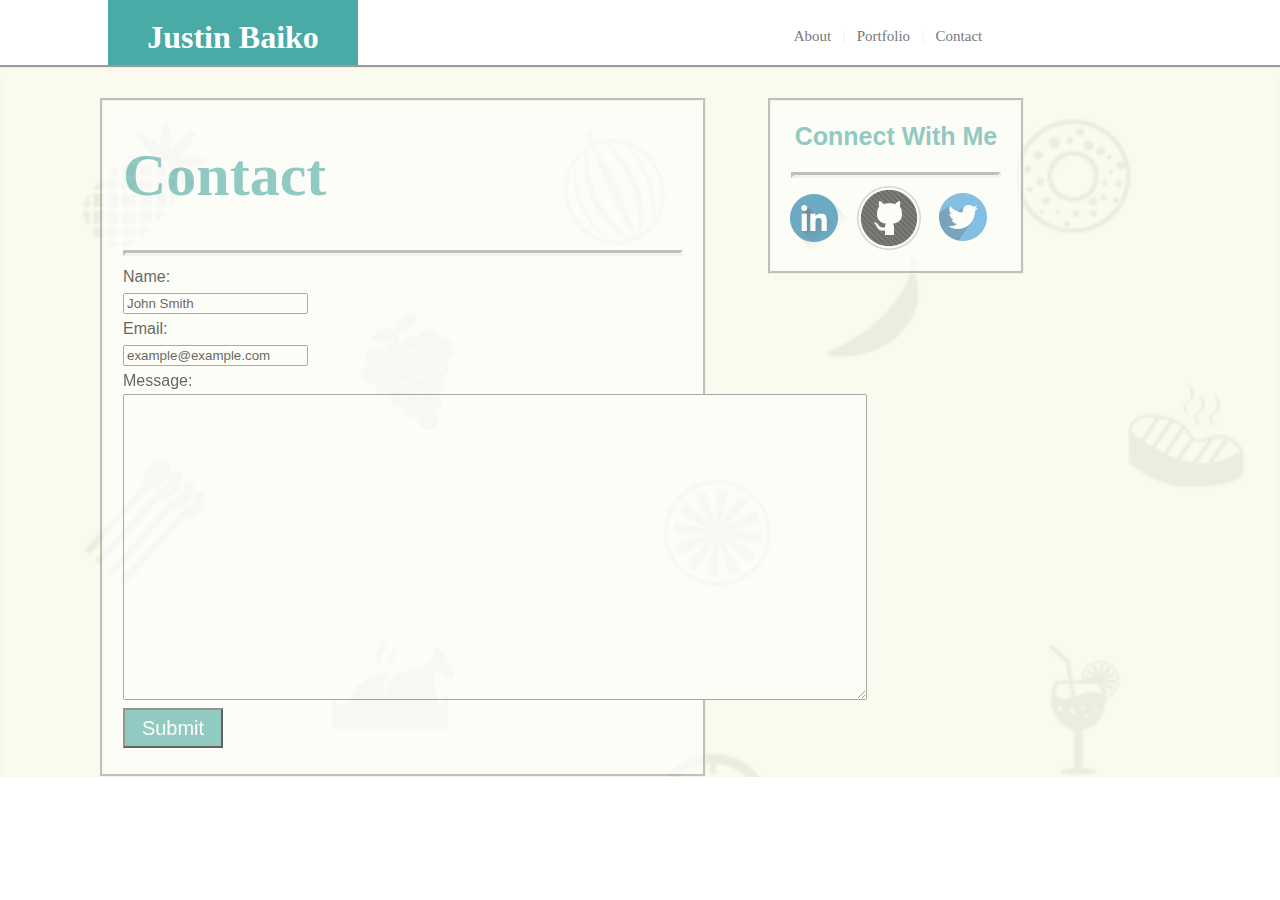
==== contact.html @ 013d7683 "added contact form" ====
<!DOCTYPE html>
<html>
<head>
    
    
	<title>Justin Baiko's Portfolio</title>
	<link rel="stylesheet" href="assets/css/style.css">
</head>
 

<body>
    
    <div>
    <!--Top Menu Bar -->
	<section>
        
        <header>
            <div class="header">
                <h1>Justin Baiko</h1>
            </div>

            
            <!-- Navigation bar.-->
            <div class="nav">
                <a class="nav-text" href="index.html">
                    <div title="About" style="display:inline-block">About</div>
                </a>
                <span style="color:#f1f1f1">&nbsp;&nbsp;|&nbsp;&nbsp;</span>
                <a class="nav-text" href="portfolio.html">
                <div title="Portfolio" style="display:inline-block">Portfolio</div>
                </a>
                <span style="color:#f1f1f1">&nbsp;&nbsp;|&nbsp;&nbsp;</span>
                <a class="nav-text" href="contact.html">
                    <div title="Contact" style="display:inline-block">Contact</div>
                </a>
            </div>
        </header>
        
	</section>
	
    
    <!-- Background -->
    <section>
        <div class="bg">
            <!-- Background Left Section -->
            <div class="bg-section">
                
                <h1 class="dark-text">
                    Contact
                </h1>
                
                
                <hr class="fixed-line">
                
                
                <form action="action_page.php" style="margin-left:20px;font-family:'Arial', 'Helvetica Neue', Helvetica, sans-serif;line-height:26px" id="contact">
                  Name:<br>
                  <input type="text" name="name" value="John Smith" width="50">
                  <br>
                  Email:<br>
                  <input type="text" name="email" value="example@example.com">
                  <br>Message:<br>
                  <textarea name="comment" form="contact" rows="20" cols="90"></textarea>
                  <br>
                   <input type="submit" value="Submit" class="submit-button">
                  <br><br>
                </form>
                
                
            </div>
            
            
        </div>
    </section>
    
    <!-- Connect With Me -->
    <section>
            <div class="aside">
                
                <h2 class="aside-title">
                    Connect With Me
                </h2>
                
                <hr class="fixed-line">
                
                <a href="https://www.linkedin.com/in/justin-baiko-33a14a1b?trk=nav_responsive_tab_profile">
                    <img title="linkedin" class="aside-pic" src="assets/images/linkedin.png" alt="linkedin">
                </a>
                <a href="https://www.github.com/yaboybakes">
                    <img title="github" class="aside-pic" style="margin-right:8px" src="assets/images/github.png" alt="github">
                </a>
                <a href="https://www.twitter.com/higherconcious">
                    <img title="twitter" style="margin-top: 7px; margin-left: 10px" class="aside-pic" src="assets/images/twitter.png" alt="twitter">
                </a>
                
                
            </div>
    </section>
    </div>
    
    
        
    
    
	
		
			
    

		
	
	

</body>
</html>
---- assets/css/style.css ----
.header{
			float: left;
			background-color: #4aaaa5;
			color: #ffffff;
			font-family: 'Georgia', Times, Times New Roman, serif;
			width: 250px;
			position: relative;
			text-align: center;
			left: 100px;
            margin-top: -10px;
            
		}
        
		div.nav{
			float: left;
			background-color: #ffffff;
			color: #cccccc;
			font-family: 'Georgia', Times, Times New Roman, serif;
			position: fixed;
			text-align: center;
			font-size: 15px;
			width: 300px;
			margin-top: 20px;
            margin-left: 730px;
		}
        
		div.bg {
			position: absolute;
			margin-top: 57px;
			left: 0px;
			width: 100%;
			height: auto;
			background-image: url("/assets/images/restaurant_icons.png");
    		border-top-style: groove; 
    		-webkit-background-size: cover;
    		-moz-background-size: cover;
    		-o-background-size: cover;
    		background-size: cover;
		}
        
		.bg-section {
			background-color: white;
			border: groove;
			width: 600px;
			height: auto;
			margin-top: 30px;
            margin-left: 100px;
            opacity: 0.6;
            
		}
        
        .dark-text {
            margin-left: 20px;
            font-size: 60px;
            color: #4aaaa5;
            opacity: 1;
        }
        
        .fixed-line {
            margin-left: 20px;
            margin-right: 20px;
            margin-top: 1px;
            border: inset;
            color: gainsboro;
        }
        
        .penguin {
            height: 150px;
            width: 250px;
            margin-left: 20px;
            float: left;
            border: groove;
            margin-right: 20px;
        }
        
        .aside {
            background-color: white;
            border: groove;
            float: left;
            opacity: 0.6;
            width: 250px;
            height: 170px;
            margin-top: 90px;
            margin-left: 760px;
            position: fixed;
        }
        /*
        .penguin:hover {
            position:relative;
            top:-25px;
            left:-35px;
            width:500px;
            height:auto;
            display:block;
            z-index:999;
        }
        */
          
        .nav-text:link, .nav-text:visited {
            background-color: white;
            color: #777777;
            padding: 5px px;
            text-align: center;
            text-decoration: none;
            display: inline-block;
        }


        .nav-text:hover, .nav-text:active {
            background-color: #4aaaa5;
            color: white;
            border-radius: 30%;
        }
        
        
        .aside-title {
            font-family: 'Arial', 'Helvetica Neue', Helvetica, sans-serif;
            font-size:25px;
            text-align: center;
            color: #4aaaa5;
        }
        
        .aside-pic {
            margin-left: 11px;
            float:left;
        }
        
        .pquote {
			float: left;
			width: 300px;
			background: url(/assets/images/quote.png) top left no-repeat;
            background-size: 370px 120px; 
            background-position: 2px 20px;
			color: #777777;
			font-size: 26px;
			line-height: 0.9;
			font-style: italic;
			padding: 30px;
            margin-top: 50px;
		}
        
		blockquote {
			margin: 4px;
		}
        
		.pquote p:first-letter {
			font-size: 39px;
			font-weight: bold;
		}

        .mytext {
            width: 300px;
        }
        
        .submit-button {
            width: 100px;
            height: 40px;
            background-color: #4aaaa5;
            color: white;
            font-size: 20px;
        }
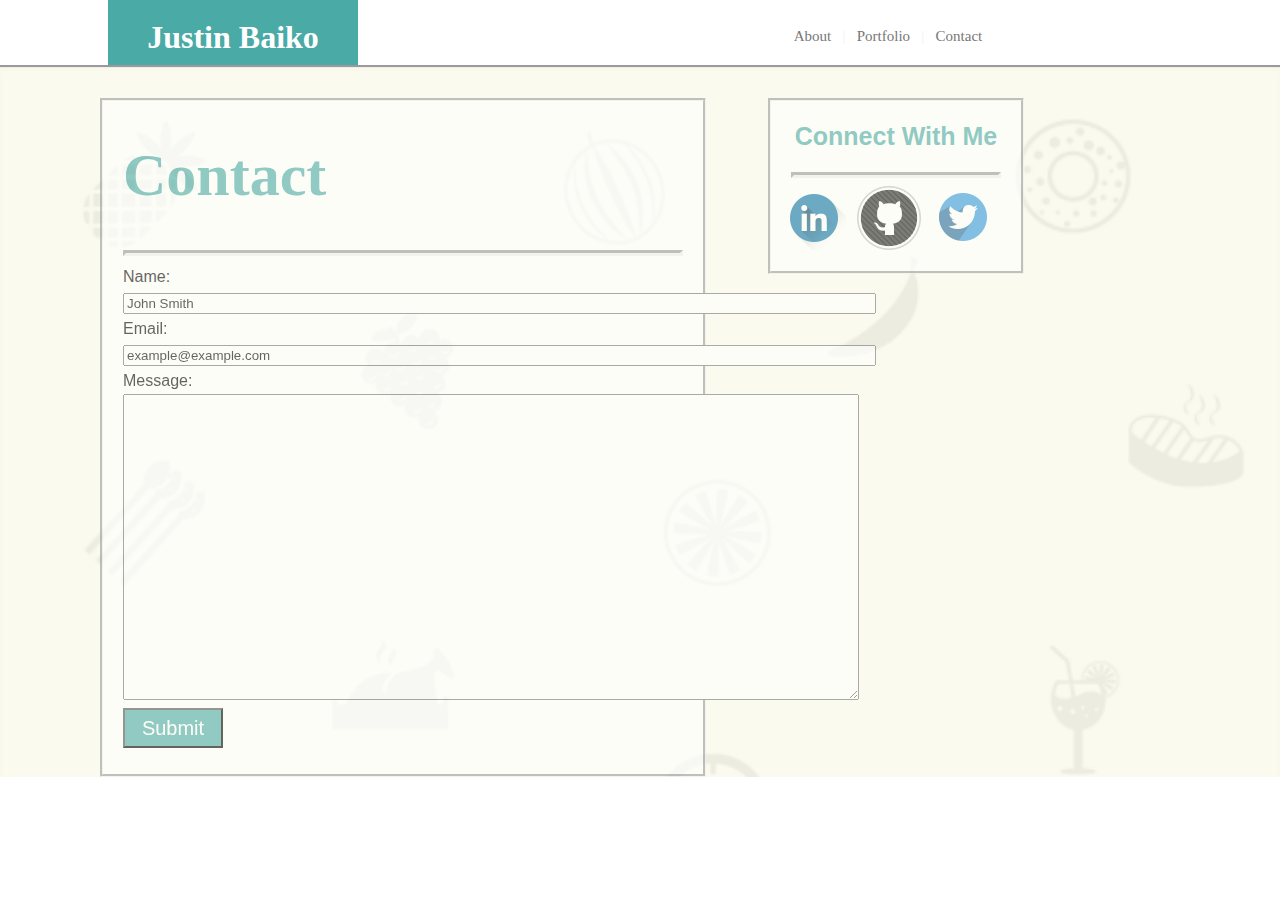
==== commit 5eb5d194: "heroku?" ====
--- a/contact.html
+++ b/contact.html
@@ -55,12 +55,12 @@
                 
                 <form action="action_page.php" style="margin-left:20px;font-family:'Arial', 'Helvetica Neue', Helvetica, sans-serif;line-height:26px" id="contact">
                   Name:<br>
-                  <input type="text" name="name" value="John Smith" width="50">
+                  <input type="text" name="name" value="John Smith" size="91">
                   <br>
                   Email:<br>
-                  <input type="text" name="email" value="example@example.com">
+                  <input type="text" name="email" value="example@example.com" size="91">
                   <br>Message:<br>
-                  <textarea name="comment" form="contact" rows="20" cols="90"></textarea>
+                  <textarea name="comment" form="contact" rows="20" cols="89"></textarea>
                   <br>
                    <input type="submit" value="Submit" class="submit-button">
                   <br><br>
--- a/assets/css/style.css
+++ b/assets/css/style.css
@@ -84,17 +84,6 @@
             margin-left: 760px;
             position: fixed;
         }
-        /*
-        .penguin:hover {
-            position:relative;
-            top:-25px;
-            left:-35px;
-            width:500px;
-            height:auto;
-            display:block;
-            z-index:999;
-        }
-        */
           
         .nav-text:link, .nav-text:visited {
             background-color: white;
@@ -158,4 +147,23 @@
             background-color: #4aaaa5;
             color: white;
             font-size: 20px;
+        }
+
+        .portfolio-image { 
+           position: relative; 
+           width: 250px; /* for IE 6 */
+           margin-left:20px;
+           float: left;
+        }
+
+        .portfolio-image h3 { 
+           position: absolute; 
+           top: 180px; 
+           left: 0; 
+           width: 250px;
+           height: 40px;
+           background-color: #4aaaa5;
+           text-align: center;
+           color:white;
+           font-family: 'Arial', 'Helvetica Neue', Helvetica, sans-serif;
         }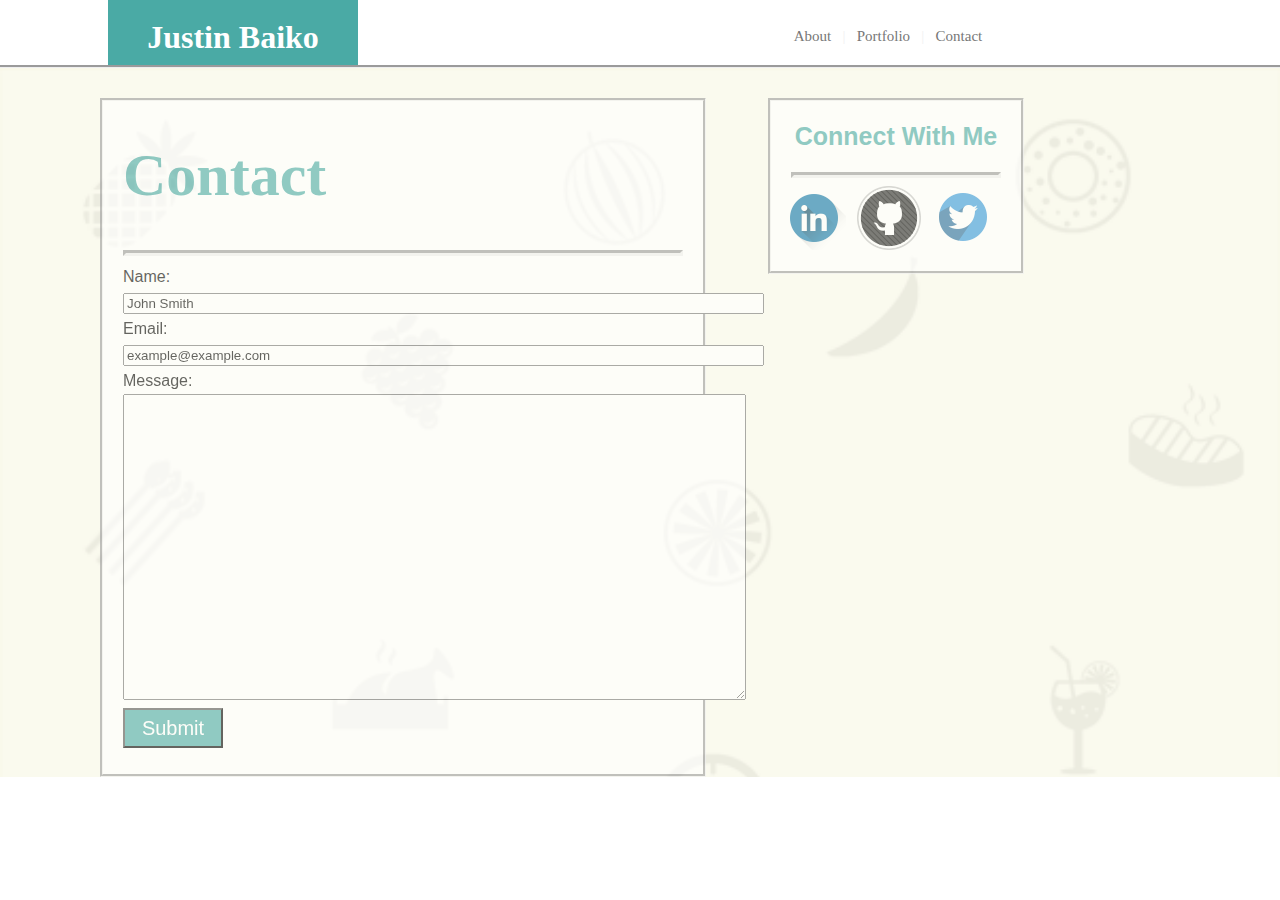
==== commit 475373f4: "test" ====
--- a/contact.html
+++ b/contact.html
@@ -55,12 +55,12 @@
                 
                 <form action="action_page.php" style="margin-left:20px;font-family:'Arial', 'Helvetica Neue', Helvetica, sans-serif;line-height:26px" id="contact">
                   Name:<br>
-                  <input type="text" name="name" value="John Smith" size="91">
+                  <input type="text" name="name" value="John Smith" size="77">
                   <br>
                   Email:<br>
-                  <input type="text" name="email" value="example@example.com" size="91">
+                  <input type="text" name="email" value="example@example.com" size="77">
                   <br>Message:<br>
-                  <textarea name="comment" form="contact" rows="20" cols="89"></textarea>
+                  <textarea name="comment" form="contact" rows="20" cols="75"></textarea>
                   <br>
                    <input type="submit" value="Submit" class="submit-button">
                   <br><br>
--- a/assets/css/style.css
+++ b/assets/css/style.css
@@ -149,19 +149,20 @@
             font-size: 20px;
         }
 
-        .portfolio-image { 
+        .bg-section.portfolio-image { 
+           margin: 10px;
            position: relative; 
-           width: 250px; /* for IE 6 */
+           width: 200px; /* for IE 6 */
            margin-left:20px;
-           float: left;
+           height: 200px;
         }
 
-        .portfolio-image h3 { 
+        .portfolio-image.h3 { 
            position: absolute; 
-           top: 180px; 
+           top: 200px; 
            left: 0; 
            width: 250px;
-           height: 40px;
+           height: 400px;
            background-color: #4aaaa5;
            text-align: center;
            color:white;
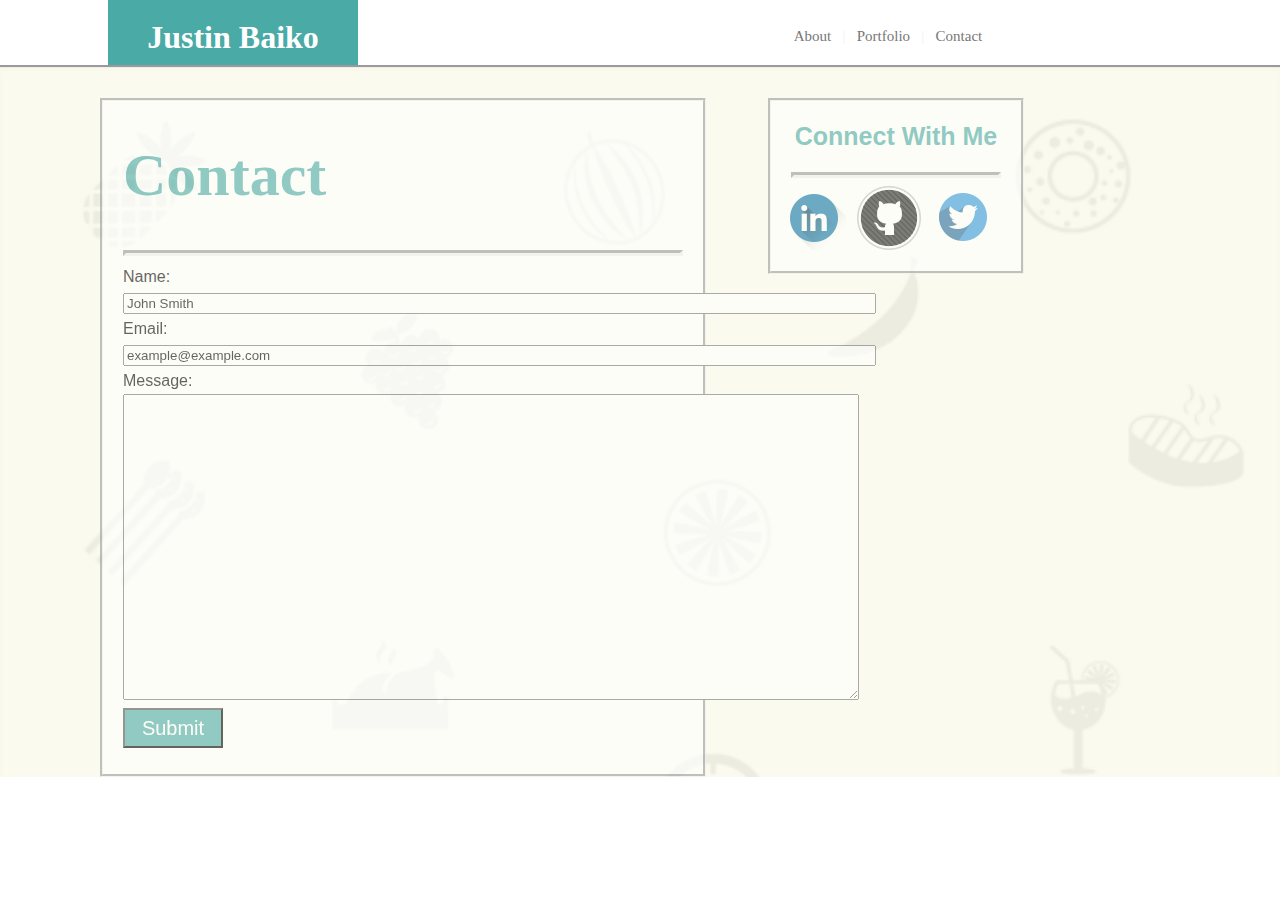
==== commit db7750f9: "fixed contact form" ====
--- a/contact.html
+++ b/contact.html
@@ -55,12 +55,12 @@
                 
                 <form action="action_page.php" style="margin-left:20px;font-family:'Arial', 'Helvetica Neue', Helvetica, sans-serif;line-height:26px" id="contact">
                   Name:<br>
-                  <input type="text" name="name" value="John Smith" size="77">
+                  <input type="text" name="name" value="John Smith" size="91">
                   <br>
                   Email:<br>
-                  <input type="text" name="email" value="example@example.com" size="77">
+                  <input type="text" name="email" value="example@example.com" size="91">
                   <br>Message:<br>
-                  <textarea name="comment" form="contact" rows="20" cols="75"></textarea>
+                  <textarea name="comment" form="contact" rows="20" cols="89"></textarea>
                   <br>
                    <input type="submit" value="Submit" class="submit-button">
                   <br><br>
--- a/assets/css/style.css
+++ b/assets/css/style.css
@@ -149,22 +149,49 @@
             font-size: 20px;
         }
 
-        .bg-section.portfolio-image { 
-           margin: 10px;
-           position: relative; 
-           width: 200px; /* for IE 6 */
-           margin-left:20px;
-           height: 200px;
+        .bg pictures{
+            float:left;
+            position:relative;
+            z-index:1;
         }
 
-        .portfolio-image.h3 { 
-           position: absolute; 
-           top: 200px; 
-           left: 0; 
-           width: 250px;
-           height: 400px;
-           background-color: #4aaaa5;
-           text-align: center;
-           color:white;
-           font-family: 'Arial', 'Helvetica Neue', Helvetica, sans-serif;
-        }+        .pictures-right{
+            float: right;
+            position:relative;
+            margin-right: 40px;
+        }
+
+        .title-wrap{
+            width: 250px;
+            height: 50px;
+            position: absolute;
+            margin-left: 40px;
+            bottom: 15px;
+            z-index: 1;
+            background-color: #4aaaa5;
+        }
+
+        .title-wrap h1{
+            color:#ffffff;
+            margin: 12px 12px;
+            text-align: center;
+            z-index:2;
+        }
+
+        .title-wrap-right{
+            width: 250px;
+            height: 50px;
+            position: absolute;
+            bottom: 15px;
+            z-index: 1;
+            margin-left:20px;
+            background-color: #4aaaa5;
+        }
+
+        .title-wrap-right h1{
+            color:#ffffff;
+            margin: 12px 12px;
+            text-align: center;
+        }
+        
+
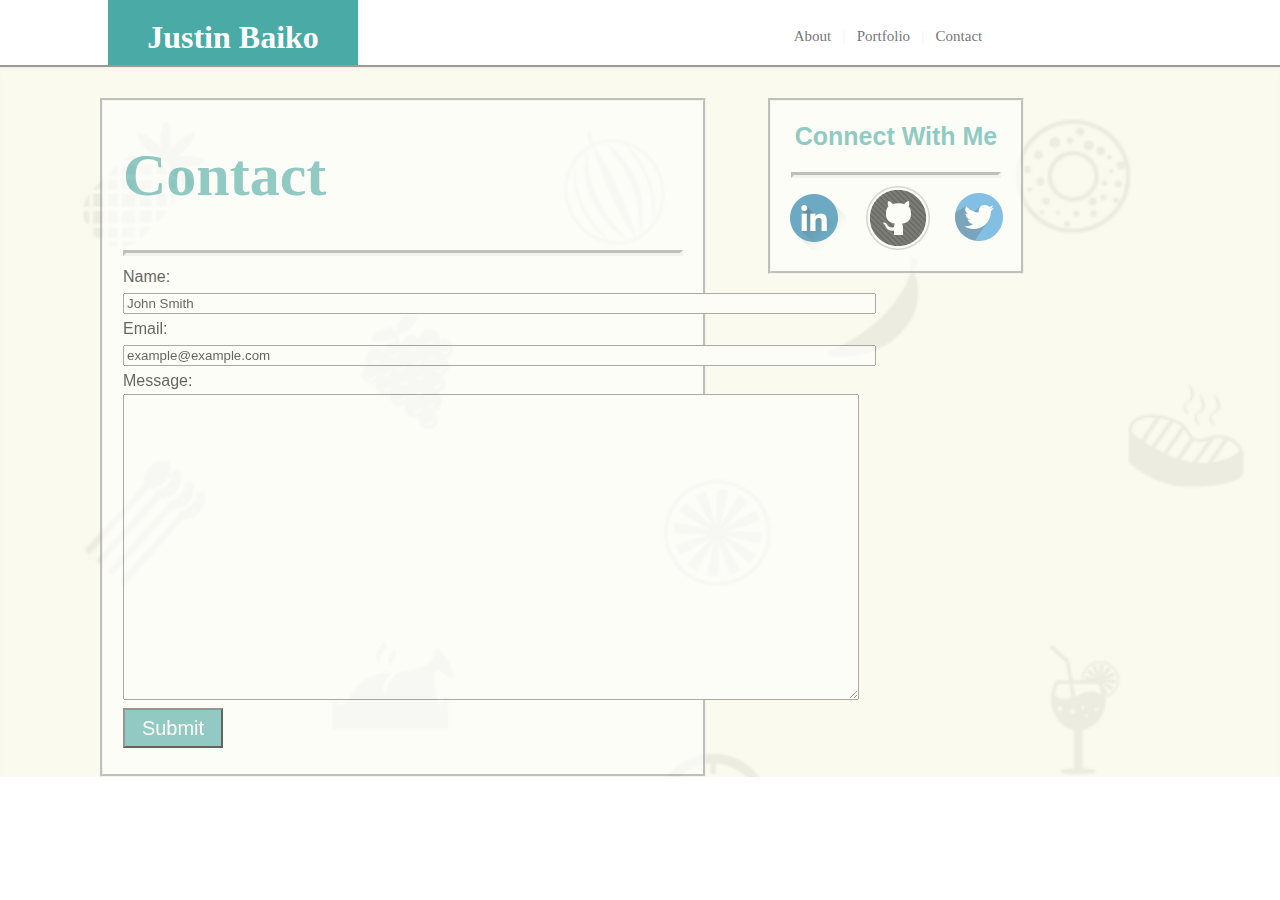
==== commit 8c6ec4ec: "contact spacing" ====
--- a/contact.html
+++ b/contact.html
@@ -87,10 +87,10 @@
                     <img title="linkedin" class="aside-pic" src="assets/images/linkedin.png" alt="linkedin">
                 </a>
                 <a href="https://www.github.com/yaboybakes">
-                    <img title="github" class="aside-pic" style="margin-right:8px" src="assets/images/github.png" alt="github">
+                    <img title="github" class="aside-pic" style="margin-left:20px;margin-right:2px" src="assets/images/github.png" alt="github">
                 </a>
                 <a href="https://www.twitter.com/higherconcious">
-                    <img title="twitter" style="margin-top: 7px; margin-left: 10px" class="aside-pic" src="assets/images/twitter.png" alt="twitter">
+                    <img title="twitter" style="margin-top: 7px; margin-left: 23px" class="aside-pic" src="assets/images/twitter.png" alt="twitter">
                 </a>
                 
                 
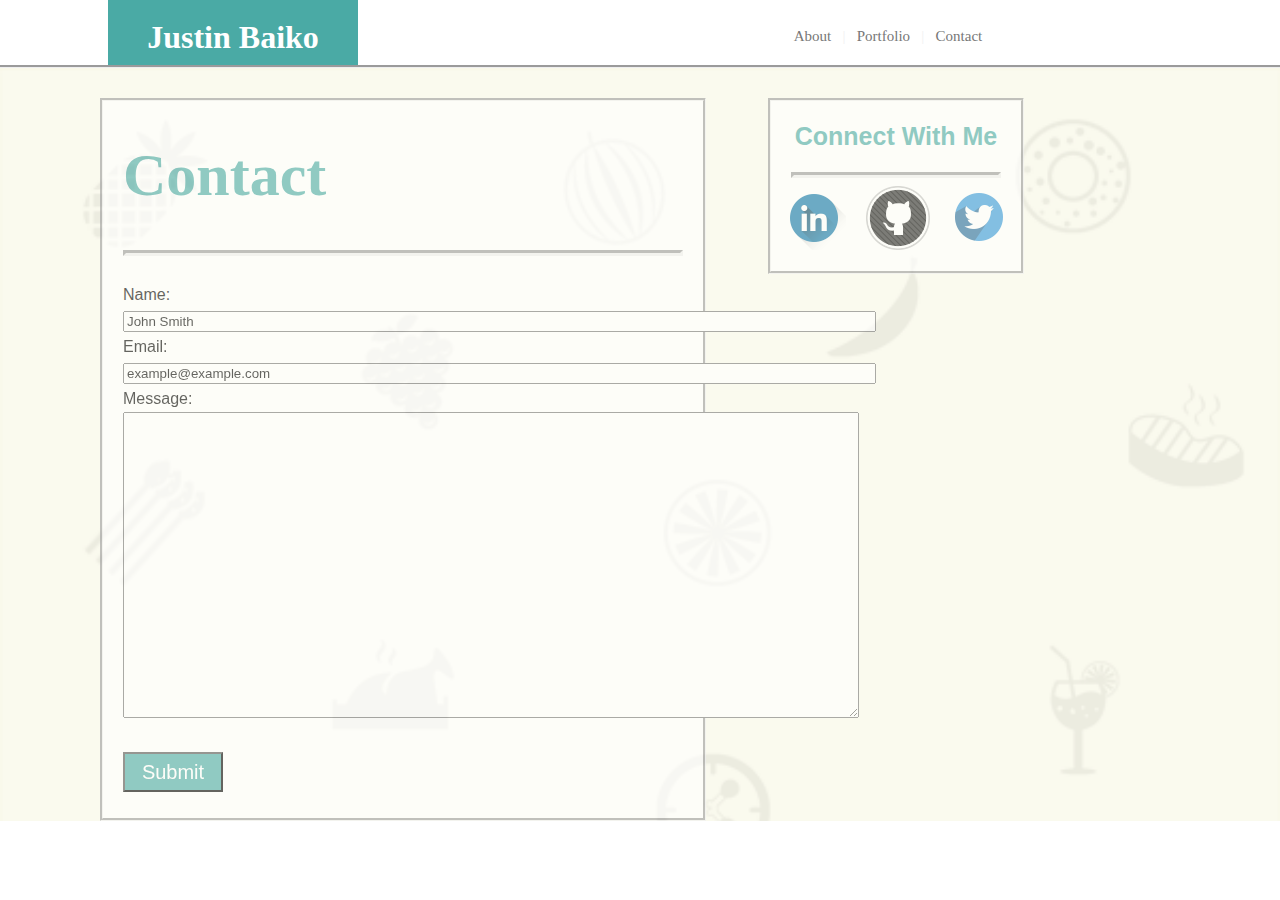
==== commit 6aea177d: "fixed bg issue" ====
--- a/contact.html
+++ b/contact.html
@@ -51,6 +51,8 @@
                 
                 
                 <hr class="fixed-line">
+                <br>
+                
                 
                 
                 <form action="action_page.php" style="margin-left:20px;font-family:'Arial', 'Helvetica Neue', Helvetica, sans-serif;line-height:26px" id="contact">
@@ -61,7 +63,7 @@
                   <input type="text" name="email" value="example@example.com" size="91">
                   <br>Message:<br>
                   <textarea name="comment" form="contact" rows="20" cols="89"></textarea>
-                  <br>
+                  <br><br>
                    <input type="submit" value="Submit" class="submit-button">
                   <br><br>
                 </form>
@@ -97,19 +99,7 @@
             </div>
     </section>
     </div>
-    
-    
-        
-    
-    
-	
-		
-			
-    
 
-		
-	
-	
 
 </body>
 </html>--- a/assets/css/style.css
+++ b/assets/css/style.css
@@ -1,8 +1,8 @@
-.header{
+        .header{
 			float: left;
 			background-color: #4aaaa5;
 			color: #ffffff;
-			font-family: 'Georgia', Times, Times New Roman, serif;
+			font-family: 'Georgia', 'Times', 'Times New Roman', serif;
 			width: 250px;
 			position: relative;
 			text-align: center;
@@ -15,7 +15,7 @@
 			float: left;
 			background-color: #ffffff;
 			color: #cccccc;
-			font-family: 'Georgia', Times, Times New Roman, serif;
+			font-family: 'Georgia', 'Times', 'Times New Roman', serif;
 			position: fixed;
 			text-align: center;
 			font-size: 15px;
@@ -24,7 +24,7 @@
             margin-left: 730px;
 		}
         
-		div.bg {
+		.bg {
 			position: absolute;
 			margin-top: 57px;
 			left: 0px;
@@ -103,7 +103,7 @@
         
         
         .aside-title {
-            font-family: 'Arial', 'Helvetica Neue', Helvetica, sans-serif;
+            font-family: 'Arial', 'Helvetica Neue', 'Helvetica', sans-serif;
             font-size:25px;
             text-align: center;
             color: #4aaaa5;
@@ -195,3 +195,30 @@
         }
         
 
+
+        .first {
+            width: 250px;
+            height: 50px;
+            bottom: 9px;
+            z-index: 1;
+            background-color: #4aaaa5;
+            text-align:center;
+            line-height: 50px;
+            color:white;
+            margin-top: -538px;
+            position: relative;
+        }
+
+        .second {
+            width: 250px;
+            height: 50px;
+            bottom: 9px;
+            z-index: 1;
+            background-color: #4aaaa5;
+            text-align:center;
+            line-height: 50px;
+            color:white;
+            margin-top: -266px;
+            position: relative;
+            float:left;
+        }
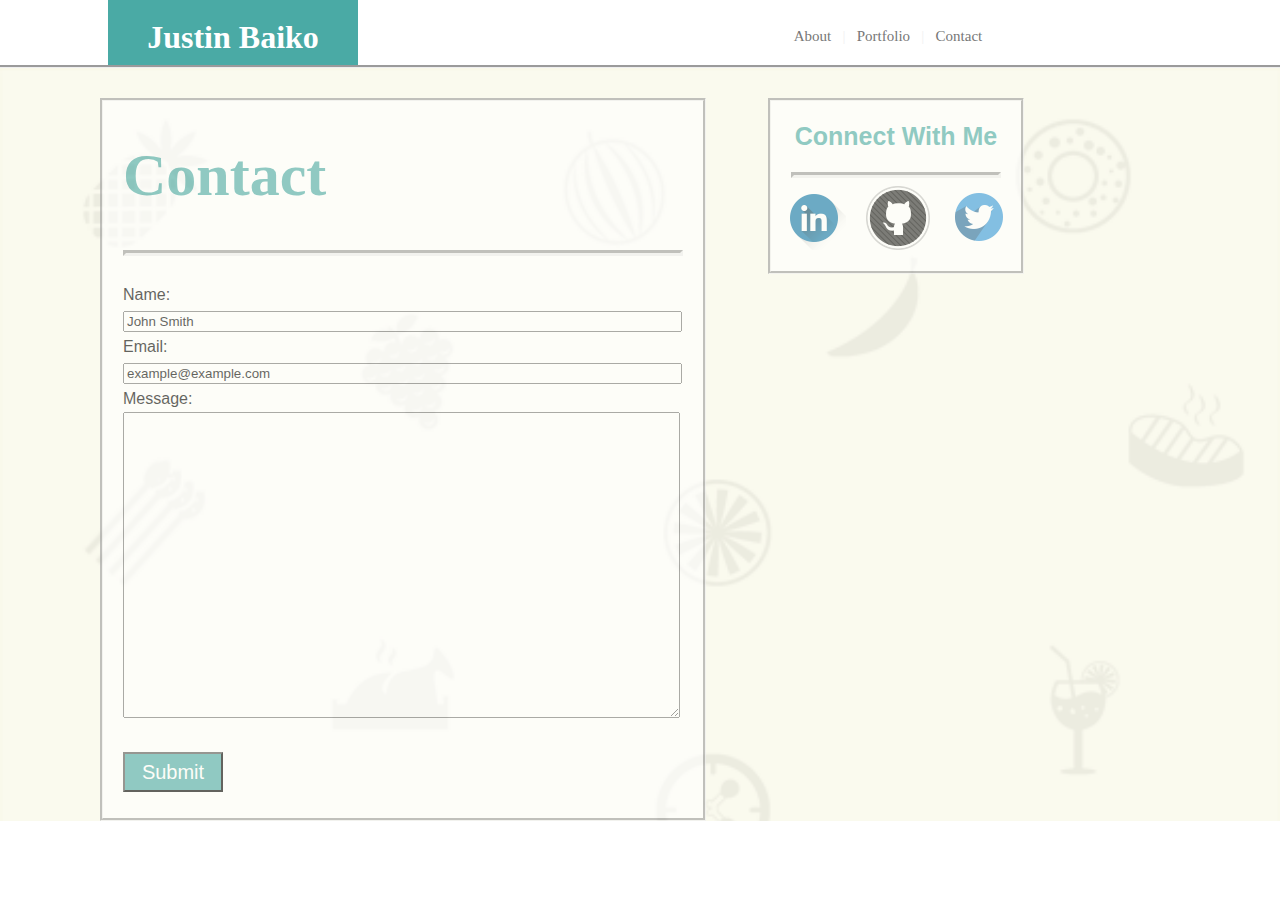
==== commit 3d61fbdd: "fixed safari" ====
--- a/contact.html
+++ b/contact.html
@@ -53,16 +53,14 @@
                 <hr class="fixed-line">
                 <br>
                 
-                
-                
                 <form action="action_page.php" style="margin-left:20px;font-family:'Arial', 'Helvetica Neue', Helvetica, sans-serif;line-height:26px" id="contact">
                   Name:<br>
-                  <input type="text" name="name" value="John Smith" size="91">
+                  <input type="text" name="name" value="John Smith">
                   <br>
                   Email:<br>
-                  <input type="text" name="email" value="example@example.com" size="91">
+                  <input type="text" name="email" value="example@example.com">
                   <br>Message:<br>
-                  <textarea name="comment" form="contact" rows="20" cols="89"></textarea>
+                  <textarea name="comment" form="contact" rows="20"></textarea>
                   <br><br>
                    <input type="submit" value="Submit" class="submit-button">
                   <br><br>
--- a/assets/css/style.css
+++ b/assets/css/style.css
@@ -222,3 +222,11 @@
             position: relative;
             float:left;
         }
+
+        input {
+            width: 95%;
+        }
+
+        textarea {
+            width:95%;
+        }
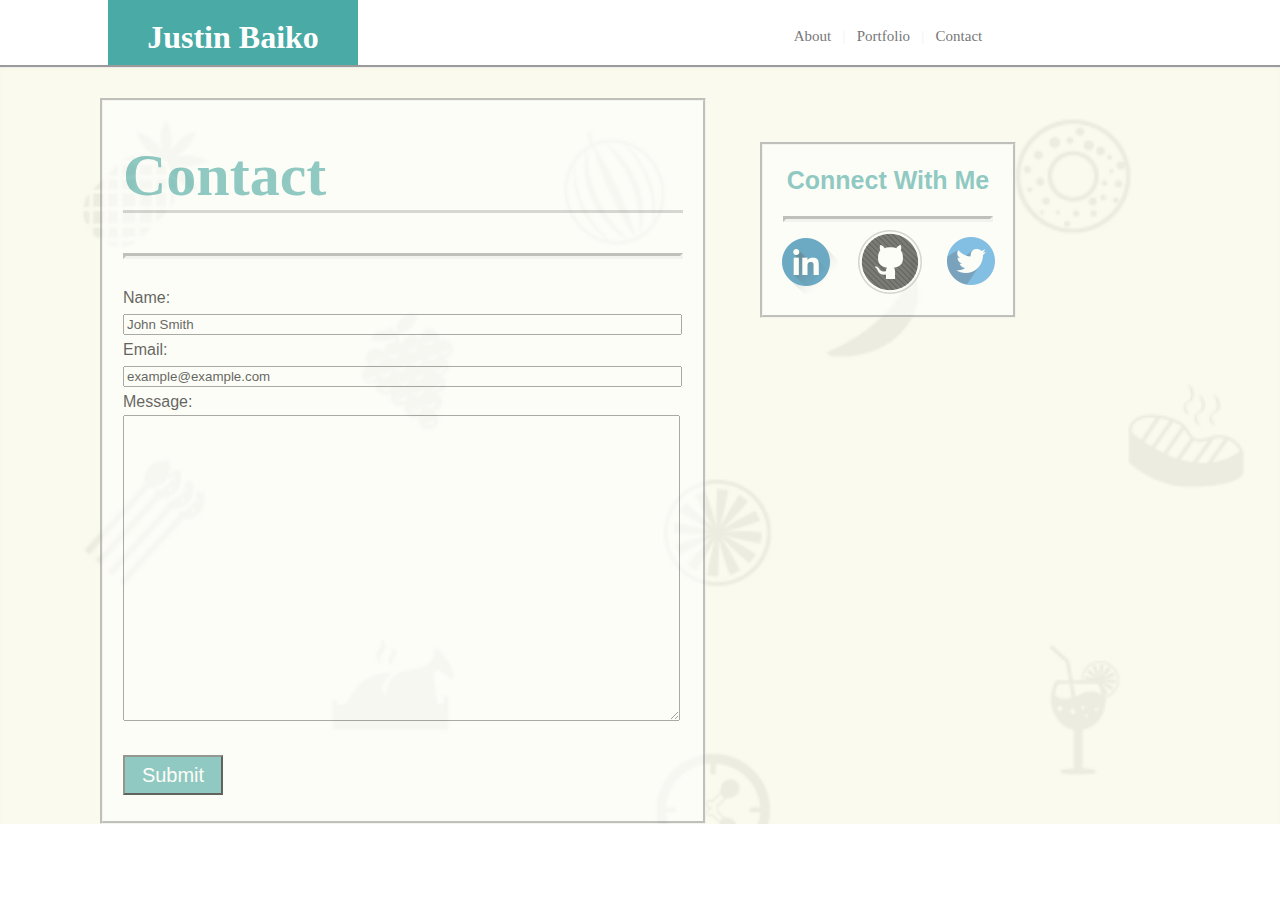
==== commit 1165bf8d: "media queries finished" ====
--- a/contact.html
+++ b/contact.html
@@ -10,74 +10,62 @@
 
 <body>
     
-    <div>
     <!--Top Menu Bar -->
-	<section>
-        
-        <header>
-            <div class="header">
+    <header>
+            <div class="header" id="header">
                 <h1>Justin Baiko</h1>
             </div>
 
             
             <!-- Navigation bar.-->
-            <div class="nav">
-                <a class="nav-text" href="index.html">
+            <div class="nav" id="nav-id">
+                <a class="nav-text" href="index.html" id="nav-text">
                     <div title="About" style="display:inline-block">About</div>
                 </a>
                 <span style="color:#f1f1f1">&nbsp;&nbsp;|&nbsp;&nbsp;</span>
-                <a class="nav-text" href="portfolio.html">
+                <a class="nav-text" href="portfolio.html" id="nav-text">
                 <div title="Portfolio" style="display:inline-block">Portfolio</div>
                 </a>
                 <span style="color:#f1f1f1">&nbsp;&nbsp;|&nbsp;&nbsp;</span>
-                <a class="nav-text" href="contact.html">
+                <a class="nav-text" href="contact.html" id="nav-text">
                     <div title="Contact" style="display:inline-block">Contact</div>
                 </a>
             </div>
         </header>
         
-	</section>
-	
-    
     <!-- Background -->
-    <section>
-        <div class="bg">
-            <!-- Background Left Section -->
-            <div class="bg-section">
+    <div class="bg">
+        <!-- Background Left Section -->
+        <div class="bg-section" id="bg-section-id">
+
+            <h1 class="dark-text">
+                Contact
+            </h1>
+
+
+            <hr class="fixed-line">
+            <br>
+
+            <form action="action_page.php" style="margin-left:20px;font-family:'Arial', 'Helvetica Neue', Helvetica, sans-serif;line-height:26px" id="contact">
+              Name:<br>
+              <input type="text" name="name" value="John Smith">
+              <br>
+              Email:<br>
+              <input type="text" name="email" value="example@example.com">
+              <br>Message:<br>
+              <textarea name="comment" form="contact" rows="20"></textarea>
+              <br><br>
+               <input type="submit" value="Submit" class="submit-button">
+              <br><br>
+            </form>
+
+
+</div>
+            
+    <!-- Connect With Me --> 
+    <div class="aside" id="aside-id2">
                 
-                <h1 class="dark-text">
-                    Contact
-                </h1>
-                
-                
-                <hr class="fixed-line">
-                <br>
-                
-                <form action="action_page.php" style="margin-left:20px;font-family:'Arial', 'Helvetica Neue', Helvetica, sans-serif;line-height:26px" id="contact">
-                  Name:<br>
-                  <input type="text" name="name" value="John Smith">
-                  <br>
-                  Email:<br>
-                  <input type="text" name="email" value="example@example.com">
-                  <br>Message:<br>
-                  <textarea name="comment" form="contact" rows="20"></textarea>
-                  <br><br>
-                   <input type="submit" value="Submit" class="submit-button">
-                  <br><br>
-                </form>
-                
-                
-            </div>
-            
-            
-        </div>
-    </section>
-    
-    <!-- Connect With Me -->
-    <section>
-            <div class="aside">
-                
-                <h2 class="aside-title">
+                <h2 class="aside-title" id="aside-title">
                     Connect With Me
                 </h2>
                 
@@ -95,7 +83,6 @@
                 
                 
             </div>
-    </section>
     </div>
 
 
--- a/assets/css/style.css
+++ b/assets/css/style.css
@@ -1,232 +1,354 @@
-        .header{
-			float: left;
-			background-color: #4aaaa5;
-			color: #ffffff;
-			font-family: 'Georgia', 'Times', 'Times New Roman', serif;
-			width: 250px;
-			position: relative;
-			text-align: center;
-			left: 100px;
-            margin-top: -10px;
-            
-		}
+@media screen and (min-width: 1px) and (max-width: 640px) {
+        #header{
+            float: left;
+            background-color: #4aaaa5;
+            color: #ffffff;
+            font-family: 'Georgia', 'Times', 'Times New Roman', serif;
+            width: 640px;
+            position: static;
+            text-align: center;
+            margin-left: -10px;
+            margin-top: -20px;
+        }
+
+        #nav-id{
+            left:-409px;
+            width: 640px;
+            margin-top: -23px;
+            z-index:1;
+            height: 40px;
+            position: relative;
+            border-bottom: solid #C0C0C0;
+            border-top:solid #C0C0C0;
+        }
         
-		div.nav{
-			float: left;
-			background-color: #ffffff;
-			color: #cccccc;
-			font-family: 'Georgia', 'Times', 'Times New Roman', serif;
-			position: fixed;
-			text-align: center;
-			font-size: 15px;
-			width: 300px;
-			margin-top: 20px;
-            margin-left: 730px;
-		}
+        #dark-text{
+            width: 500px;
+        }
+
+        #bg-section-id{
+            max-width: 500px;
+            margin-top: 50px;
+            
+        }
+        #nav-text-size{
+            font-size:30px;
+        }
+
+        #nav-text{
+            margin-top:10px;
+            width:150px;
+            font-size: 17px;
+        }
+            
+        #p-item {
+            float:left;
+            width:90%;
+            padding: 10px;
+            margin-left:20px;
+            z-index: 0;
+            margin-bottom: -50px;
+        }
+
+        #p-item-title {
+              background: #4aaaa5;
+              color: white;
+              padding: 10px;
+              text-align: center;
+              z-index: 12;
+              height: 30px;
+              position: absolute;
+              display: inline;
+              margin-left: -470px;
+              margin-top: 260px;
+              width: 430px;
+              font-size: 30px
+        }
+    
+        #aside-id,#aside-id1,#aside-id2{
+                margin-left: 69px;
+                margin-top: 50px;
+                max-width: 500px;
+        }
+            
+        #aside-title{
+            text-align:left;
+            margin-left:20px;
+
+        }
         
-		.bg {
-			position: absolute;
-			margin-top: 57px;
-			left: 0px;
-			width: 100%;
-			height: auto;
-			background-image: url("/assets/images/restaurant_icons.png");
-    		border-top-style: groove; 
-    		-webkit-background-size: cover;
-    		-moz-background-size: cover;
-    		-o-background-size: cover;
-    		background-size: cover;
-		}
-        
-		.bg-section {
-			background-color: white;
-			border: groove;
-			width: 600px;
-			height: auto;
-			margin-top: 30px;
-            margin-left: 100px;
-            opacity: 0.6;
-            
-		}
-        
-        .dark-text {
-            margin-left: 20px;
-            font-size: 60px;
-            color: #4aaaa5;
-            opacity: 1;
-        }
-        
-        .fixed-line {
-            margin-left: 20px;
-            margin-right: 20px;
-            margin-top: 1px;
-            border: inset;
-            color: gainsboro;
-        }
-        
-        .penguin {
-            height: 150px;
-            width: 250px;
-            margin-left: 20px;
-            float: left;
-            border: groove;
-            margin-right: 20px;
-        }
-        
-        .aside {
-            background-color: white;
-            border: groove;
-            float: left;
-            opacity: 0.6;
-            width: 250px;
-            height: 170px;
-            margin-top: 90px;
-            margin-left: 760px;
-            position: fixed;
-        }
-          
-        .nav-text:link, .nav-text:visited {
-            background-color: white;
-            color: #777777;
-            padding: 5px px;
-            text-align: center;
-            text-decoration: none;
-            display: inline-block;
-        }
-
-
-        .nav-text:hover, .nav-text:active {
-            background-color: #4aaaa5;
-            color: white;
-            border-radius: 30%;
-        }
-        
-        
-        .aside-title {
-            font-family: 'Arial', 'Helvetica Neue', 'Helvetica', sans-serif;
-            font-size:25px;
-            text-align: center;
-            color: #4aaaa5;
-        }
-        
-        .aside-pic {
-            margin-left: 11px;
-            float:left;
-        }
-        
-        .pquote {
-			float: left;
-			width: 300px;
-			background: url(/assets/images/quote.png) top left no-repeat;
-            background-size: 370px 120px; 
-            background-position: 2px 20px;
-			color: #777777;
-			font-size: 26px;
-			line-height: 0.9;
-			font-style: italic;
-			padding: 30px;
-            margin-top: 50px;
-		}
-        
-		blockquote {
-			margin: 4px;
-		}
-        
-		.pquote p:first-letter {
-			font-size: 39px;
-			font-weight: bold;
-		}
-
-        .mytext {
-            width: 300px;
-        }
-        
-        .submit-button {
-            width: 100px;
-            height: 40px;
-            background-color: #4aaaa5;
-            color: white;
-            font-size: 20px;
-        }
-
-        .bg pictures{
-            float:left;
-            position:relative;
-            z-index:1;
-        }
-
-        .pictures-right{
-            float: right;
-            position:relative;
-            margin-right: 40px;
-        }
-
-        .title-wrap{
-            width: 250px;
-            height: 50px;
-            position: absolute;
-            margin-left: 40px;
-            bottom: 15px;
-            z-index: 1;
-            background-color: #4aaaa5;
-        }
-
-        .title-wrap h1{
-            color:#ffffff;
-            margin: 12px 12px;
-            text-align: center;
-            z-index:2;
-        }
-
-        .title-wrap-right{
-            width: 250px;
-            height: 50px;
-            position: absolute;
-            bottom: 15px;
-            z-index: 1;
-            margin-left:20px;
-            background-color: #4aaaa5;
-        }
-
-        .title-wrap-right h1{
-            color:#ffffff;
-            margin: 12px 12px;
-            text-align: center;
-        }
-        
-
-
-        .first {
-            width: 250px;
-            height: 50px;
-            bottom: 9px;
-            z-index: 1;
-            background-color: #4aaaa5;
-            text-align:center;
-            line-height: 50px;
-            color:white;
-            margin-top: -538px;
-            position: relative;
-        }
-
-        .second {
-            width: 250px;
-            height: 50px;
-            bottom: 9px;
-            z-index: 1;
-            background-color: #4aaaa5;
-            text-align:center;
-            line-height: 50px;
-            color:white;
-            margin-top: -266px;
-            position: relative;
-            float:left;
-        }
-
-        input {
-            width: 95%;
-        }
-
-        textarea {
-            width:95%;
-        }
+        #bg-id{
+            margin-top: 79px;
+        }
+            
+    }
+
+@media screen and (max-width: 768px) {
+            
+            #nav-id{
+                margin-left: 400px;
+            }
+            
+            #bg-section-id{
+                margin-left: 70px;
+            }
+            
+            #aside-id,#aside-id1,#aside-id2{
+                margin-left: 69px;
+                margin-top: 50px;
+                width: 600px;
+                clear: both;
+            }
+            
+            #aside-title{
+                text-align:left;
+                margin-left:20px;
+            }
+        }
+
+@media screen and (min-width: 769px) and (max-width: 1500px) {
+            
+            #bg-section-id{
+                float:left;
+            }
+            
+            #aside-id {   
+                background-color: white;
+                border: groove;
+                opacity: 0.6;
+                width: 250px;
+                height: 170px;
+                margin-top: -894px;
+                margin-left: 760px;
+                position: relative;
+            }
+            
+            #aside-id1 {   
+                background-color: white;
+                border: groove;
+                opacity: 0.6;
+                width: 250px;
+                height: 170px;
+                margin-top: -825px;
+                margin-left: 760px;
+                position: relative;
+            }
+            
+            #aside-id2 {   
+                background-color: white;
+                border: groove;
+                opacity: 0.6;
+                width: 250px;
+                height: 170px;
+                margin-top: -682px;
+                margin-left: 760px;
+                position: relative;
+            }
+            #third{
+                width: 250px;
+                height: 50px;
+                bottom: 20px;
+                z-index: 1;
+                background-color: #4aaaa5;
+                text-align:center;
+                line-height: 50px;
+                color:white;
+                position: relative;
+                float:left;
+            }
+        }
+
+
+.header{
+    float: left;
+    background-color: #4aaaa5;
+    color: #ffffff;
+    font-family: 'Georgia', 'Times', 'Times New Roman', serif;
+    width: 250px;
+    position: relative;
+    text-align: center;
+    left: 100px;
+    margin-top: -10px;
+
+}
+
+div.nav{
+    float: left;
+    background-color: #ffffff;
+    color: #cccccc;
+    font-family: 'Georgia', 'Times', 'Times New Roman', serif;
+    position: fixed;
+    text-align: center;
+    font-size: 15px;
+    width: 300px;
+    margin-top: 20px;
+    margin-left: 730px;
+}
+
+.bg {
+    position: absolute;
+    margin-top: 57px;
+    left: 0px;
+    width: 100%;
+    height: auto;
+    background-image: url("/assets/images/restaurant_icons.png");
+    border-top-style: groove; 
+    -webkit-background-size: cover;
+    -moz-background-size: cover;
+    -o-background-size: cover;
+    background-size: cover;
+}
+
+.bg-section {
+    background-color: white;
+    border: groove;
+    width: 600px;
+    height: auto;
+    margin-top: 30px;
+    margin-left: 100px;
+    opacity: 0.6;
+    overflow:hidden;
+}
+
+.dark-text {
+    margin-left: 20px;
+    font-size: 60px;
+    color: #4aaaa5;
+    opacity: 1;
+    border-bottom: solid #C0C0C0;
+    width: 560px;
+}
+
+.fixed-line {
+    margin-left: 20px;
+    margin-right: 20px;
+    margin-top: 1px;
+    border: inset;
+    color: gainsboro;
+}
+
+.penguin {
+    height: 150px;
+    width: 250px;
+    margin-left: 20px;
+    float: left;
+    border: groove;
+    margin-right: 20px;
+}
+
+.aside {
+    background-color: white;
+    border: groove;
+    float: left;
+    opacity: 0.6;
+    width: 250px;
+    height: 170px;
+    margin-top: 90px;
+    margin-left: 760px;
+    position: relative;
+}
+
+.nav-text:link, .nav-text:visited {
+    background-color: white;
+    color: #777777;
+    padding: 5px px;
+    text-align: center;
+    text-decoration: none;
+    display: inline-block;
+}
+
+
+.nav-text:hover, .nav-text:active {
+    background-color: #4aaaa5;
+    color: white;
+    border-radius: 30%;
+}
+
+
+.aside-title {
+    font-family: 'Arial', 'Helvetica Neue', 'Helvetica', sans-serif;
+    font-size:25px;
+    text-align: center;
+    color: #4aaaa5;
+}
+
+.aside-pic {
+    margin-left: 11px;
+    float:left;
+}
+
+.pquote {
+    float: left;
+    width: 300px;
+    background: url(/assets/images/quote.png) top left no-repeat;
+    background-size: 370px 120px; 
+    background-position: 2px 20px;
+    color: #777777;
+    font-size: 26px;
+    line-height: 0.9;
+    font-style: italic;
+    padding: 30px;
+    margin-top: 50px;
+}
+
+blockquote {
+    margin: 4px;
+}
+
+.pquote p:first-letter {
+    font-size: 39px;
+    font-weight: bold;
+}
+
+.mytext {
+    width: 300px;
+}
+
+.submit-button {
+    width: 100px;
+    height: 40px;
+    background-color: #4aaaa5;
+    color: white;
+    font-size: 20px;
+}
+
+input {
+    width: 95%;
+}
+
+textarea {
+    width:95%;
+}
+
+.portfolio-item {
+    float:left;
+    width:45%;
+    padding: 10px;
+    margin-left:10px;
+    z-index: 0;
+    margin-bottom: -50px;
+}
+
+.portfolio-item:nth-child(odd) {
+    margin-left: -1px;
+}
+
+.portfolio-item img {
+    max-width:100%;;
+    margin: auto 20px 50px auto;
+    float:left;
+}
+
+.portfolio-title {
+    background: #4aaaa5;
+    color: white;
+    padding: 10px;
+    text-align: center;
+    z-index: 12;
+    height: 20px;
+    position: absolute;
+    display: inline;
+    margin-left: -290px;
+    margin-top: 140px;
+    width: 250px;
+}
